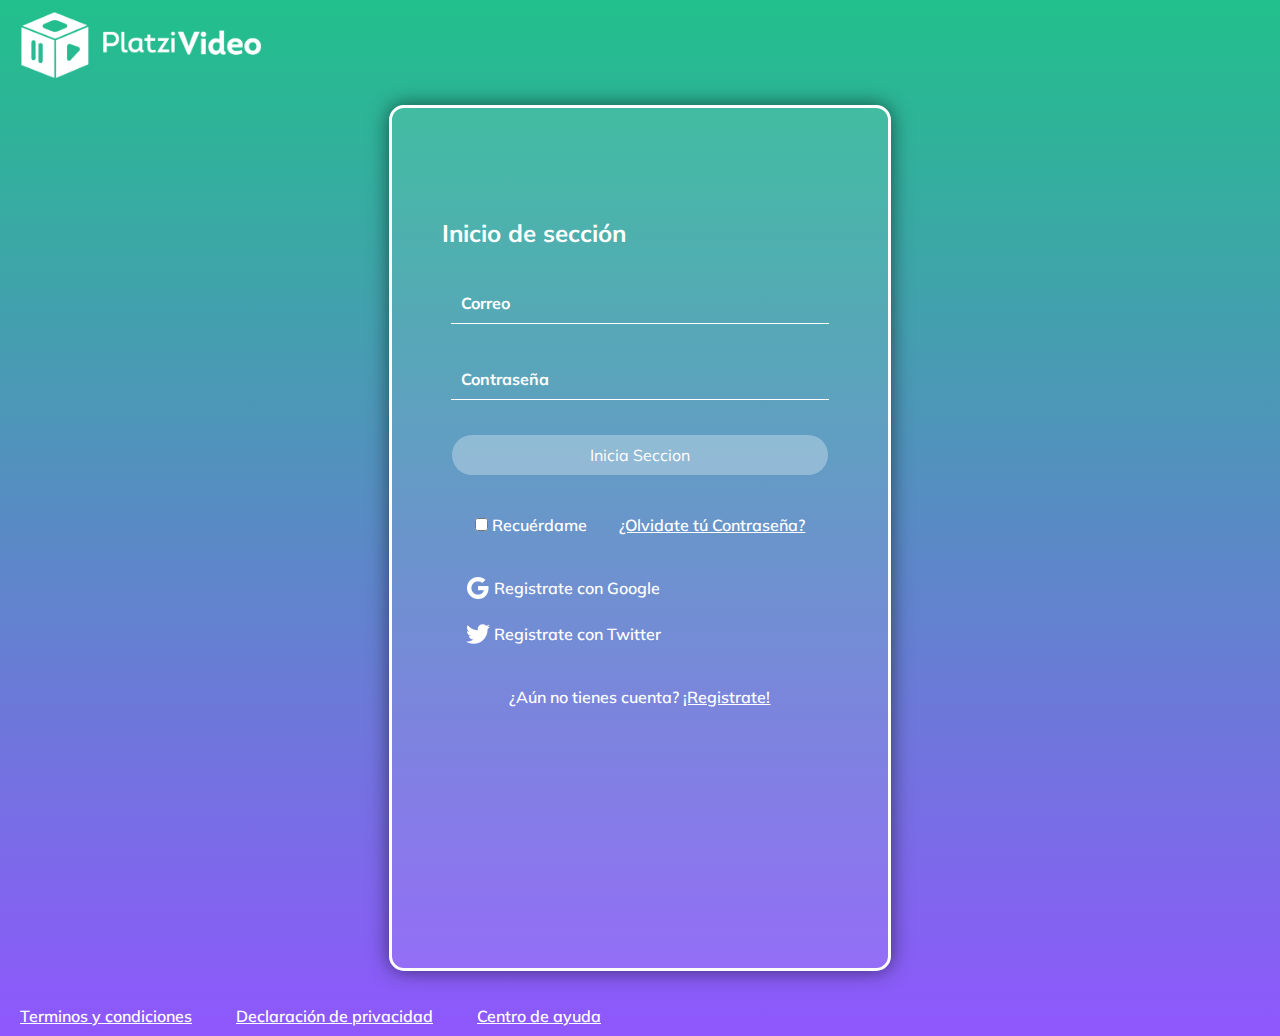
==== index.html @ 9408a21b "cambio de index" ====
<!DOCTYPE html>
<html lang="en">

<head>
  <meta charset="UTF-8">
  <meta name="viewport" content="width=device-width, initial-scale=1.0">
  <title>Platzi Video</title>
  <link href="https://fonts.googleapis.com/css?family=Muli&display=swap" rel="stylesheet">
  <link rel="stylesheet" href="main.css">
  <style>

  </style>
</head>

<body class="body-login">
  <header class="header">
    <img class="header__img--logo" src="img/logo-platzi-video-BW2.png" alt="Platzi Video Logo">
  </header>
  <main class="login-main">
    <section class="login">
      <h2>Inicio de sección</h2>
      <form class="login-form" action="">
        <input class="form-email" placeholder="Correo" type="email">
        <input class="form-password" placeholder="Contraseña" type="password">
        <button class="form-button"><a href="home.html">Inicia Seccion</a></button>
        <div class="form-details">
          <div>
            <input type="checkbox" name="recuerdame" id="recuerdame"> <span>Recuérdame</span>
          </div>
          <a href="/">¿Olvidate tú Contraseña?</a>
        </div>
      </form>
      <div class="rrss">
        <div class="rrss-wrapper">
          <img src="img/google-icon.webp" alt=""> <a href="www.google.com">Registrate con Google</a>
        </div>
        <div class="rrss-wrapper">
          <img src="img/twitter-icon.webp" alt=""> <a href="www.twitter.com">Registrate con Twitter</a>
        </div>
      </div>
      <section class="sign-up">
        <p>¿Aún no tienes cuenta? <a href="signup.html">¡Registrate!</a></p>
      </section>
    </section>
  </main>
  <footer class="footer">
    <a href="">Terminos y condiciones</a>
    <a href="">Declaración de privacidad</a>
    <a href="">Centro de ayuda</a>
  </footer>
</body>

</html>
---- main.css ----
* {
  margin: 0;
}

body {
  background-color: #8f57fd;
  font-family: "Muli", sans-serif;
  font-weight: 600;
  color: white;
}

.body-login {
  background: linear-gradient(#21c08b, #8f57fd);
}

.header {
  width: 100%;
  height: 90px;
  display: flex;
  justify-content: space-between;
  align-items: center;
}

.header__nav {
  margin-right: 28px;
}

.header__img--logo {
  height: 85%;
  padding: 15px;
  cursor: pointer;
}

.header__nav--profile {
  margin: 10px;
  color: white;
  display: flex;
  align-items: center;
}

.header__nav--profile img {
  height: 50px;
  margin-right: 5px;
}

.header__ul li {
  margin: 7px 0;
}

.header__ul li a:hover {
  text-decoration: underline;
}

.header__ul li:first-child {
  margin: 2px 0;
}

.header__ul a {
  color: white;
  text-decoration: none;
  margin: 7px 0;
}

.header__ul ul {
  display: none;
  position: absolute;
  list-style: none;
  padding: 0;
  text-align: right;
}

.header__nav:hover ul,
.header__ul:hover ul {
  display: block;
}

.busqueda {
  margin-top: 20px;
  display: flex;
  flex-direction: column;
  justify-content: center;
  align-items: center;
}

.home-input {
  font-family: "Muli", sans-serif;
  font-size: 17px;
  border: 2px solid white;
  border-radius: 30px;
  height: 40px;
  width: 70%;
  padding: 2px 20px;
  background-color: rgba(255, 255, 255, 0.1);
  margin-top: 25px;
  outline: none;
  color: white;
}

::placeholder {
  color: white;
  margin: auto;
}

.mi-lista-home {
  padding: 10px 0 0 10px;
  font-size: 19px;
}

.carrusel-contenedor-accion,
.carrusel-contenedor-drama,
.carrusel-contenedor-animation {
  width: max-content;
  margin: 60px 0px 0px 0;
  padding-bottom: 60px;
}

.carrusel {
  overflow: auto;
  padding: 0 30px;
  position: relative;
  margin: 20px 0;
}

.carrusel::-webkit-scrollbar {
  height: 10px;
  background-color: rgba(0, 0, 0, 0);
}

.carrusel::-webkit-scrollbar-thumb {
  background-color: rgba(0, 0, 0, 0.3);
  border-radius: 7px;
}

.carrusel-item {
  background-color: black;
  border-radius: 25px;
  height: 250px;
  width: 200px;
  overflow: hidden;
  display: inline-block;
  margin-right: 10px;
  cursor: pointer;
  transition: 450ms all;
  transform-origin: center left;
  position: relative;
}

.carrusel-item:hover ~ .carrusel-item {
  transform: translate3d(100px, 0, 0);
}

.carrusel-contenedor-accion:hover .carrusel-item,
.carrusel-contenedor-drama:hover .carrusel-item,
.carrusel-contenedor-animation:hover .carrusel-item {
  opacity: 0.3;
}

.carrusel-contenedor-accion:hover .carrusel-item:hover,
.carrusel-contenedor-drama:hover .carrusel-item:hover,
.carrusel-contenedor-animation:hover .carrusel-item:hover {
  transform: scale(1.5);
  opacity: 1;
}

.details {
  background: linear-gradient(
    to top,
    rgba(0, 0, 0, 0.9) 0%,
    rgba(0, 0, 0, 0) 110%
  );
  font-size: 15px;
  position: absolute;
  transition: opacity 450ms;
  opacity: 0;
  bottom: 0;
  left: 0;
  right: 0;
  padding: 10px;
}

.carrusel-item:hover .details {
  opacity: 1;
}

.carrusel--img--details img {
  width: 15%;
}

/* LOGIN SECCION */
.login-main {
  width: 100%;
  display: flex;
  justify-content: center;
  align-items: center;
}

.login {
  border: 3px solid white;
  padding: 80px 50px;
  border-radius: 15px;
  box-shadow: 0px 0px 20px 0px #0000008c;
  width: 31%;
  min-height: calc(100vh - 200px);
  margin-top: 15px;
  background-color: rgba(255, 255, 255, 0.1);
}

.form-email,
.form-password,
.form-button {
  display: block;
  text-align: center;
  margin: 35px auto;
}

.form-details {
  display: flex;
  justify-content: space-evenly;
  align-items: center;
}

#recuerdame {
  width: auto;
}

.login h2 {
  margin: 30px auto;
  text-align: left;
  font-weight: bold;
}

.login input {
  font-size: 14px;
  font-weight: bold;
  text-align: left;
  width: 90%;
  background-color: transparent;
  border: none;
  border-bottom: 1.5px solid white;
  padding: 10px;
  outline: none;
  font-family: "Muli", sans-serif;
  font-size: 1em;
  color: white;
}

.form-details a {
  color: white;
}

.form-button {
  font-family: "Muli", sans-serif;
  font-size: 1em;
  width: 95%;
  color: white;
  background-color: rgba(255, 255, 255, 0.3);
  border: none;
  padding: 10px 50px;
  border-radius: 20px;
  outline: none;
  cursor: pointer;
  margin-bottom: 40px;
}

.form-button a {
  font-size: 1em;
  font-family: "Muli", sans-serif;
  color: white;
  text-decoration: none;
}

.rrss {
  margin: 30px 20px;
  display: flex;
  flex-direction: column;
  justify-content: center;
}

.rrss-wrapper {
  display: flex;
  align-items: center;
  margin: 7px 0;
}

.rrss a {
  color: white;
  text-decoration: none;
}

.sign-up {
  margin: 15px auto;
  display: flex;
  justify-content: center;
}

.sign-up a {
  color: white;
}

.footer a {
  margin: 20px;
  color: white;
}

footer {
  margin: 35px 0 10px 0;
}

@media only screen and (max-width: 800px) {
  .login {
    border: none;
    width: 100%;
    background-color: transparent;
    box-shadow: none;
    padding: 20px 15px;
  }

  .footer {
    display: flex;
    flex-direction: column;
    padding: 20px 30px;
    justify-content: left;
    margin: 0;
  }

  .footer a {
    margin: 2px;
  }
}
/* Pantalla de Error 404 */
.error {
  display: flex;
  justify-content: center;
  align-items: center;
  text-align: center;
  height: 75vh;
}

.error h1 {
  font-size: 3.5em;
}

.animated {
  animation-delay: 2s;
  animation-duration: 3s;
  animation-fill-mode: both;
  animation-iteration-count: infinite;
}

@keyframes hinge {
  0% {
    transform: rotate(0);
    transform-origin: top left;
    animation-timing-function: ease-in-out;
  }
  20%,
  60% {
    transform: rotate(80deg);
    transform-origin: top left;
    animation-timing-function: ease-in-out;
  }
  40% {
    transform: rotate(60deg);
    transform-origin: top left;
    animation-timing-function: ease-in-out;
  }
  80% {
    transform: rotate(60deg) translateY(0);
    transform-origin: top left;
    animation-timing-function: ease-in-out;
  }
  100% {
    transform: translateY(700px);
  }
}
.hinge {
  margin: 20px;
  animation-name: hinge;
}

/*# sourceMappingURL=main.css.map */
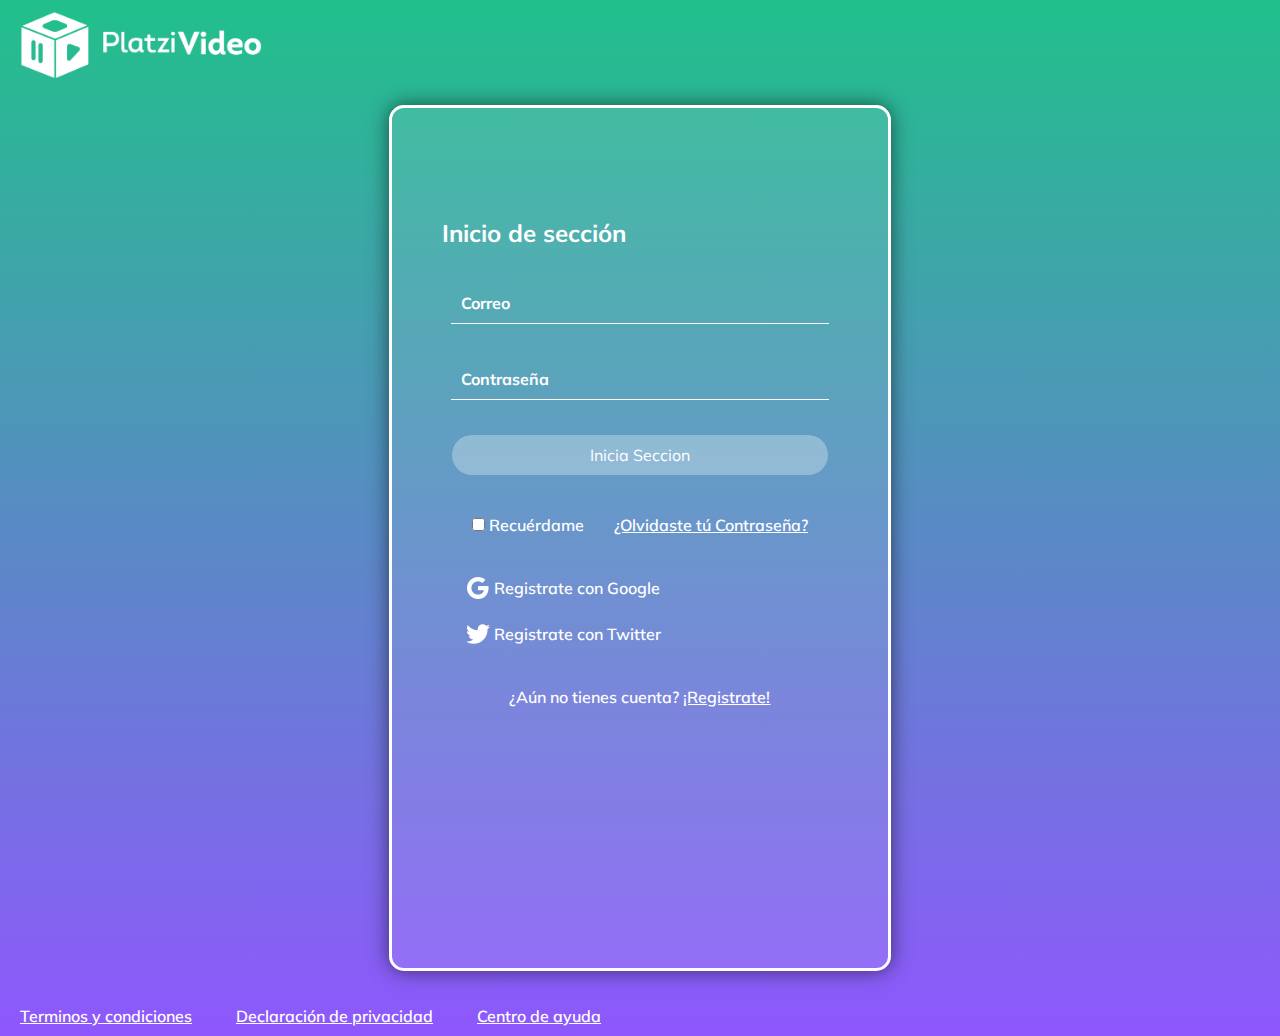
==== commit aca37a6f: "tipo fix" ====
--- a/index.html
+++ b/index.html
@@ -27,7 +27,7 @@
           <div>
             <input type="checkbox" name="recuerdame" id="recuerdame"> <span>Recuérdame</span>
           </div>
-          <a href="/">¿Olvidate tú Contraseña?</a>
+          <a href="/">¿Olvidaste tú Contraseña?</a>
         </div>
       </form>
       <div class="rrss">
@@ -50,4 +50,4 @@
   </footer>
 </body>
 
-</html>+</html>
